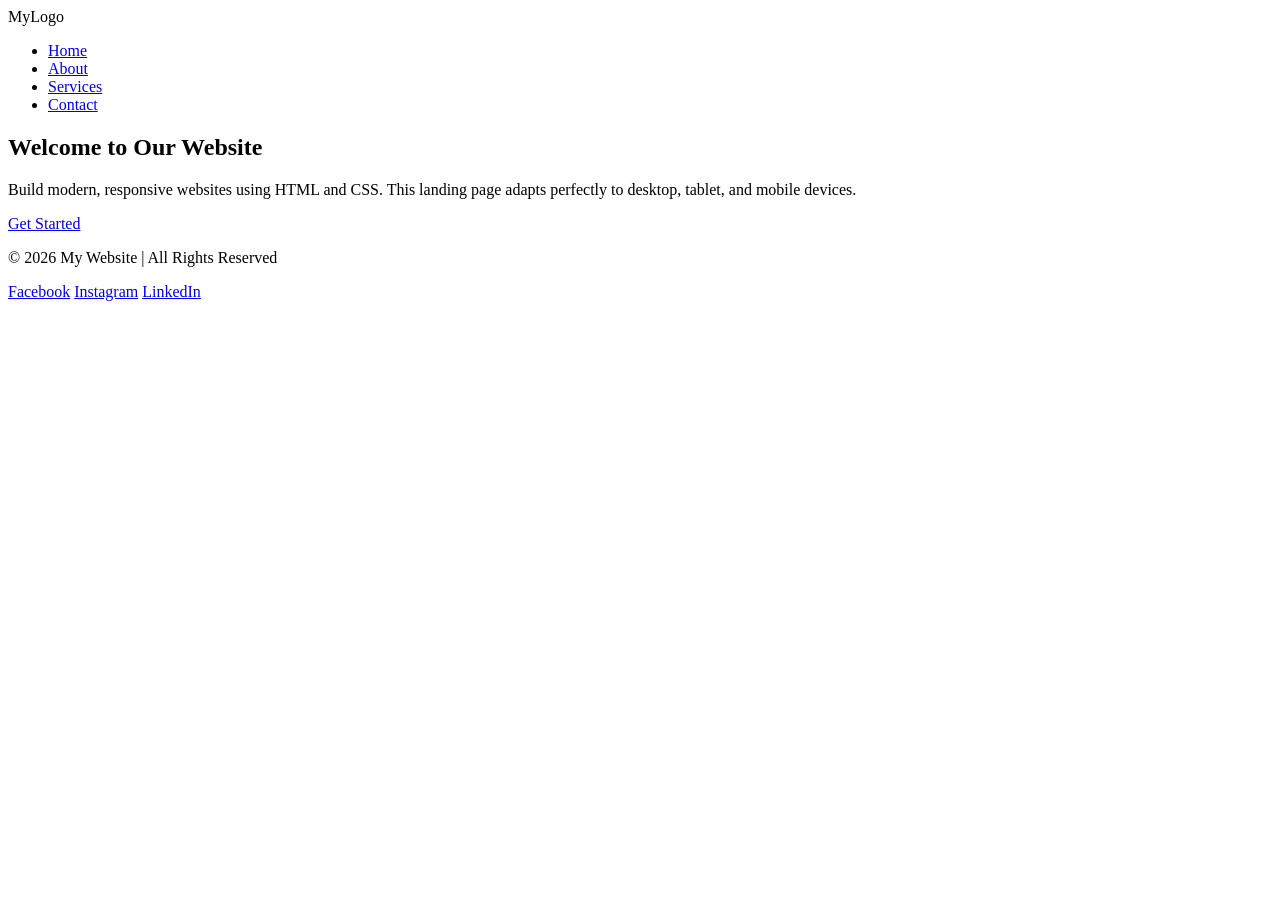
==== index.html @ 254cb87f "TASK 1" ====
<!DOCTYPE html>
<html lang="en">
<head>
    <meta charset="UTF-8">
    <meta name="viewport" content="width=device-width, initial-scale=1.0">
    <title>Responsive Landing Page</title>
    <link rel="stylesheet" href="style.css">
</head>
<body>

    <!-- Header -->
    <header>
        <div class="logo">MyLogo</div>

        <nav>
            <ul>
                <li><a href="#">Home</a></li>
                <li><a href="#">About</a></li>
                <li><a href="#">Services</a></li>
                <li><a href="#">Contact</a></li>
            </ul>
        </nav>
    </header>

    <!-- Hero Section -->
    <section class="hero">
        <div class="hero-content">
            <h1>Welcome to Our Website</h1>
            <p>
                Build modern, responsive websites using HTML and CSS.
                This landing page adapts perfectly to desktop, tablet,
                and mobile devices.
            </p>

            <a href="#" class="btn">Get Started</a>
        </div>
    </section>

    <!-- Footer -->
    <footer>
        <p>&copy; 2026 My Website | All Rights Reserved</p>

        <div class="social-links">
            <a href="#">Facebook</a>
            <a href="#">Instagram</a>
            <a href="#">LinkedIn</a>
        </div>
    </footer>

</body>
</html>
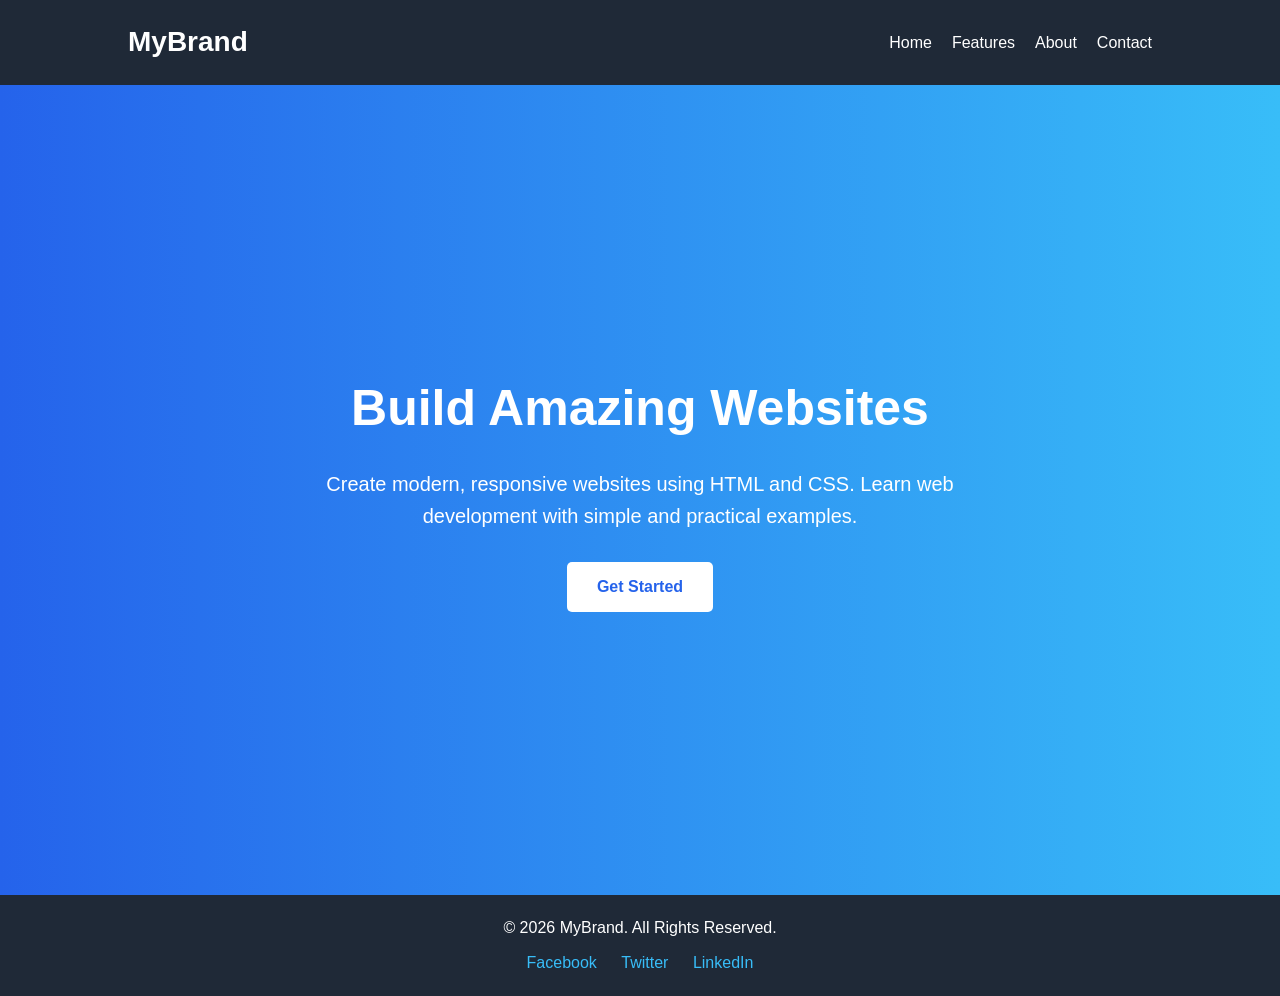
==== commit 3dd9a691: "Add files via upload" ====
--- a/index.html
+++ b/index.html
@@ -10,13 +10,13 @@
 
     <!-- Header -->
     <header>
-        <div class="logo">MyLogo</div>
+        <div class="logo">MyBrand</div>
 
         <nav>
-            <ul>
+            <ul class="nav-links">
                 <li><a href="#">Home</a></li>
+                <li><a href="#">Features</a></li>
                 <li><a href="#">About</a></li>
-                <li><a href="#">Services</a></li>
                 <li><a href="#">Contact</a></li>
             </ul>
         </nav>
@@ -25,11 +25,10 @@
     <!-- Hero Section -->
     <section class="hero">
         <div class="hero-content">
-            <h1>Welcome to Our Website</h1>
+            <h1>Build Amazing Websites</h1>
             <p>
-                Build modern, responsive websites using HTML and CSS.
-                This landing page adapts perfectly to desktop, tablet,
-                and mobile devices.
+                Create modern, responsive websites using HTML and CSS.
+                Learn web development with simple and practical examples.
             </p>
 
             <a href="#" class="btn">Get Started</a>
@@ -38,14 +37,14 @@
 
     <!-- Footer -->
     <footer>
-        <p>&copy; 2026 My Website | All Rights Reserved</p>
+        <p>&copy; 2026 MyBrand. All Rights Reserved.</p>
 
         <div class="social-links">
             <a href="#">Facebook</a>
-            <a href="#">Instagram</a>
+            <a href="#">Twitter</a>
             <a href="#">LinkedIn</a>
         </div>
     </footer>
 
 </body>
-</html>+</html>
--- a/style.css
+++ b/style.css
@@ -0,0 +1,135 @@
+/* Reset */
+*{
+    margin:0;
+    padding:0;
+    box-sizing:border-box;
+}
+
+body{
+    font-family:Arial, Helvetica, sans-serif;
+    line-height:1.6;
+}
+
+/* Header */
+
+header{
+    display:flex;
+    justify-content:space-between;
+    align-items:center;
+    padding:20px 10%;
+    background:#1f2937;
+}
+
+.logo{
+    color:#fff;
+    font-size:28px;
+    font-weight:bold;
+}
+
+.nav-links{
+    display:flex;
+    list-style:none;
+}
+
+.nav-links li{
+    margin-left:20px;
+}
+
+.nav-links a{
+    text-decoration:none;
+    color:white;
+    transition:0.3s;
+}
+
+.nav-links a:hover{
+    color:#38bdf8;
+}
+
+/* Hero */
+
+.hero{
+    height:90vh;
+    background:linear-gradient(to right,#2563eb,#38bdf8);
+    display:flex;
+    justify-content:center;
+    align-items:center;
+    text-align:center;
+    color:white;
+    padding:20px;
+}
+
+.hero-content{
+    max-width:700px;
+}
+
+.hero h1{
+    font-size:50px;
+    margin-bottom:20px;
+}
+
+.hero p{
+    font-size:20px;
+    margin-bottom:30px;
+}
+
+.btn{
+    display:inline-block;
+    background:white;
+    color:#2563eb;
+    padding:12px 30px;
+    border-radius:5px;
+    text-decoration:none;
+    font-weight:bold;
+    transition:0.3s;
+}
+
+.btn:hover{
+    background:#1f2937;
+    color:white;
+}
+
+/* Footer */
+
+footer{
+    background:#1f2937;
+    color:white;
+    text-align:center;
+    padding:20px;
+}
+
+.social-links{
+    margin-top:10px;
+}
+
+.social-links a{
+    color:#38bdf8;
+    margin:0 10px;
+    text-decoration:none;
+}
+
+/* Responsive Design */
+
+@media(max-width:768px){
+
+    header{
+        flex-direction:column;
+    }
+
+    .nav-links{
+        flex-direction:column;
+        align-items:center;
+        margin-top:15px;
+    }
+
+    .nav-links li{
+        margin:10px 0;
+    }
+
+    .hero h1{
+        font-size:36px;
+    }
+
+    .hero p{
+        font-size:18px;
+    }
+}s
